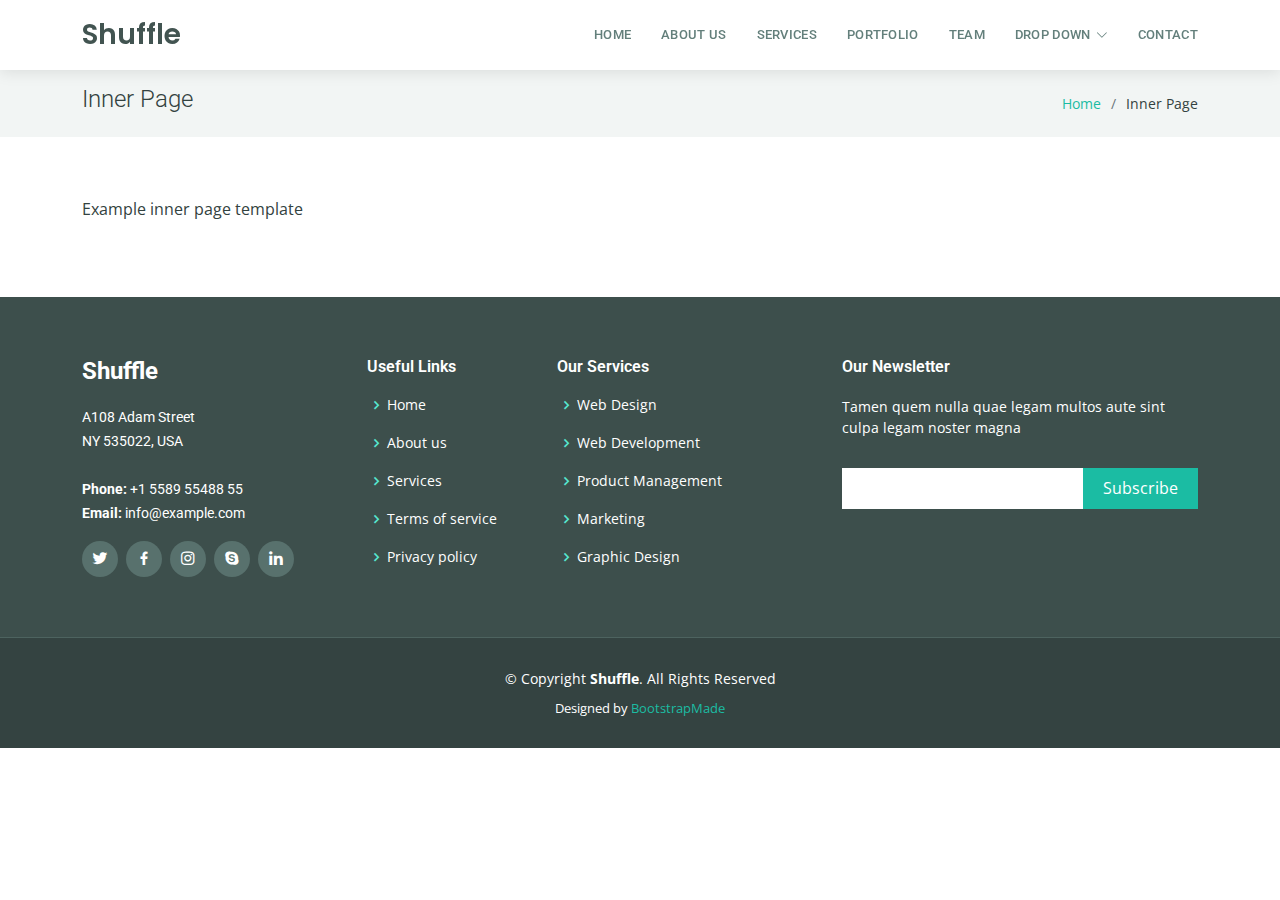
==== inner-page.html @ 6533c127 "," ====
<!DOCTYPE html>
<html lang="en">

<head>
  <meta charset="utf-8">
  <meta content="width=device-width, initial-scale=1.0" name="viewport">

  <title>Inner Page - Shufle Bootstrap Template</title>
  <meta content="" name="description">
  <meta content="" name="keywords">

  <!-- Favicons -->
  <link href="assets/img/favicon.png" rel="icon">
  <link href="assets/img/apple-touch-icon.png" rel="apple-touch-icon">

  <!-- Google Fonts -->
  <link href="https://fonts.googleapis.com/css?family=Open+Sans:300,300i,400,400i,600,600i,700,700i|Roboto:300,300i,400,400i,500,500i,700,700i|Poppins:300,300i,400,400i,500,500i,600,600i,700,700i" rel="stylesheet">

  <!-- Vendor CSS Files -->
  <link href="assets/vendor/animate.css/animate.min.css" rel="stylesheet">
  <link href="assets/vendor/bootstrap/css/bootstrap.min.css" rel="stylesheet">
  <link href="assets/vendor/bootstrap-icons/bootstrap-icons.css" rel="stylesheet">
  <link href="assets/vendor/boxicons/css/boxicons.min.css" rel="stylesheet">
  <link href="assets/vendor/glightbox/css/glightbox.min.css" rel="stylesheet">
  <link href="assets/vendor/swiper/swiper-bundle.min.css" rel="stylesheet">

  <!-- Template Main CSS File -->
  <link href="assets/css/style.css" rel="stylesheet">

</head>

<body>

  <!-- ======= Header ======= -->
  <header id="header" class="d-flex align-items-center">
    <div class="container d-flex align-items-center justify-content-between">

      <div class="logo">
        <h1 class="text-light"><a href="index.html"><span>Shuffle</span></a></h1>
        <!-- Uncomment below if you prefer to use an image logo -->
        <!-- <a href="index.html"><img src="assets/img/logo.png" alt="" class="img-fluid"></a>-->
      </div>

      <nav id="navbar" class="navbar">
        <ul>
          <li><a class="nav-link scrollto " href="#hero">Home</a></li>
          <li><a class="nav-link scrollto" href="#about">About Us</a></li>
          <li><a class="nav-link scrollto" href="#services">Services</a></li>
          <li><a class="nav-link scrollto" href="#portfolio">Portfolio</a></li>
          <li><a class="nav-link scrollto" href="#team">Team</a></li>
          <li class="dropdown"><a href="#"><span>Drop Down</span> <i class="bi bi-chevron-down"></i></a>
            <ul>
              <li><a href="#">Drop Down 1</a></li>
              <li class="dropdown"><a href="#"><span>Deep Drop Down</span> <i class="bi bi-chevron-right"></i></a>
                <ul>
                  <li><a href="#">Deep Drop Down 1</a></li>
                  <li><a href="#">Deep Drop Down 2</a></li>
                  <li><a href="#">Deep Drop Down 3</a></li>
                  <li><a href="#">Deep Drop Down 4</a></li>
                  <li><a href="#">Deep Drop Down 5</a></li>
                </ul>
              </li>
              <li><a href="#">Drop Down 2</a></li>
              <li><a href="#">Drop Down 3</a></li>
              <li><a href="#">Drop Down 4</a></li>
            </ul>
          </li>
          <li><a class="nav-link scrollto" href="#contact">Contact</a></li>
        </ul>
        <i class="bi bi-list mobile-nav-toggle"></i>
      </nav><!-- .navbar -->

    </div>
  </header><!-- End Header -->

  <main id="main">

    <!-- ======= Breadcrumbs Section ======= -->
    <section class="breadcrumbs">
      <div class="container">

        <div class="d-flex justify-content-between align-items-center">
          <h2>Inner Page</h2>
          <ol>
            <li><a href="index.html">Home</a></li>
            <li>Inner Page</li>
          </ol>
        </div>

      </div>
    </section><!-- End Breadcrumbs Section -->

    <section class="inner-page">
      <div class="container">
        <p>
          Example inner page template
        </p>
      </div>
    </section>

  </main><!-- End #main -->

  <!-- ======= Footer ======= -->
  <footer id="footer">
    <div class="footer-top">
      <div class="container">
        <div class="row">

          <div class="col-lg-3 col-md-6 footer-info">
            <h3>Shuffle</h3>
            <p>
              A108 Adam Street <br>
              NY 535022, USA<br><br>
              <strong>Phone:</strong> +1 5589 55488 55<br>
              <strong>Email:</strong> info@example.com<br>
            </p>
            <div class="social-links mt-3">
              <a href="#" class="twitter"><i class="bx bxl-twitter"></i></a>
              <a href="#" class="facebook"><i class="bx bxl-facebook"></i></a>
              <a href="#" class="instagram"><i class="bx bxl-instagram"></i></a>
              <a href="#" class="google-plus"><i class="bx bxl-skype"></i></a>
              <a href="#" class="linkedin"><i class="bx bxl-linkedin"></i></a>
            </div>
          </div>

          <div class="col-lg-2 col-md-6 footer-links">
            <h4>Useful Links</h4>
            <ul>
              <li><i class="bx bx-chevron-right"></i> <a href="#">Home</a></li>
              <li><i class="bx bx-chevron-right"></i> <a href="#">About us</a></li>
              <li><i class="bx bx-chevron-right"></i> <a href="#">Services</a></li>
              <li><i class="bx bx-chevron-right"></i> <a href="#">Terms of service</a></li>
              <li><i class="bx bx-chevron-right"></i> <a href="#">Privacy policy</a></li>
            </ul>
          </div>

          <div class="col-lg-3 col-md-6 footer-links">
            <h4>Our Services</h4>
            <ul>
              <li><i class="bx bx-chevron-right"></i> <a href="#">Web Design</a></li>
              <li><i class="bx bx-chevron-right"></i> <a href="#">Web Development</a></li>
              <li><i class="bx bx-chevron-right"></i> <a href="#">Product Management</a></li>
              <li><i class="bx bx-chevron-right"></i> <a href="#">Marketing</a></li>
              <li><i class="bx bx-chevron-right"></i> <a href="#">Graphic Design</a></li>
            </ul>
          </div>

          <div class="col-lg-4 col-md-6 footer-newsletter">
            <h4>Our Newsletter</h4>
            <p>Tamen quem nulla quae legam multos aute sint culpa legam noster magna</p>
            <form action="" method="post">
              <input type="email" name="email"><input type="submit" value="Subscribe">
            </form>

          </div>

        </div>
      </div>
    </div>

    <div class="container">
      <div class="copyright">
        &copy; Copyright <strong><span>Shuffle</span></strong>. All Rights Reserved
      </div>
      <div class="credits">
        <!-- All the links in the footer should remain intact. -->
        <!-- You can delete the links only if you purchased the pro version. -->
        <!-- Licensing information: https://bootstrapmade.com/license/ -->
        <!-- Purchase the pro version with working PHP/AJAX contact form: https://bootstrapmade.com/bootstrap-3-one-page-template-free-shuffle/ -->
        Designed by <a href="https://bootstrapmade.com/">BootstrapMade</a>
      </div>
    </div>
  </footer><!-- End Footer -->

  <a href="#" class="back-to-top d-flex align-items-center justify-content-center"><i class="bi bi-arrow-up-short"></i></a>

  <!-- Vendor JS Files -->
  <script src="assets/vendor/purecounter/purecounter_vanilla.js"></script>
  <script src="assets/vendor/bootstrap/js/bootstrap.bundle.min.js"></script>
  <script src="assets/vendor/glightbox/js/glightbox.min.js"></script>
  <script src="assets/vendor/isotope-layout/isotope.pkgd.min.js"></script>
  <script src="assets/vendor/swiper/swiper-bundle.min.js"></script>
  <script src="assets/vendor/waypoints/noframework.waypoints.js"></script>
  <script src="assets/vendor/php-email-form/validate.js"></script>

  <!-- Template Main JS File -->
  <script src="assets/js/main.js"></script>

</body>

</html>
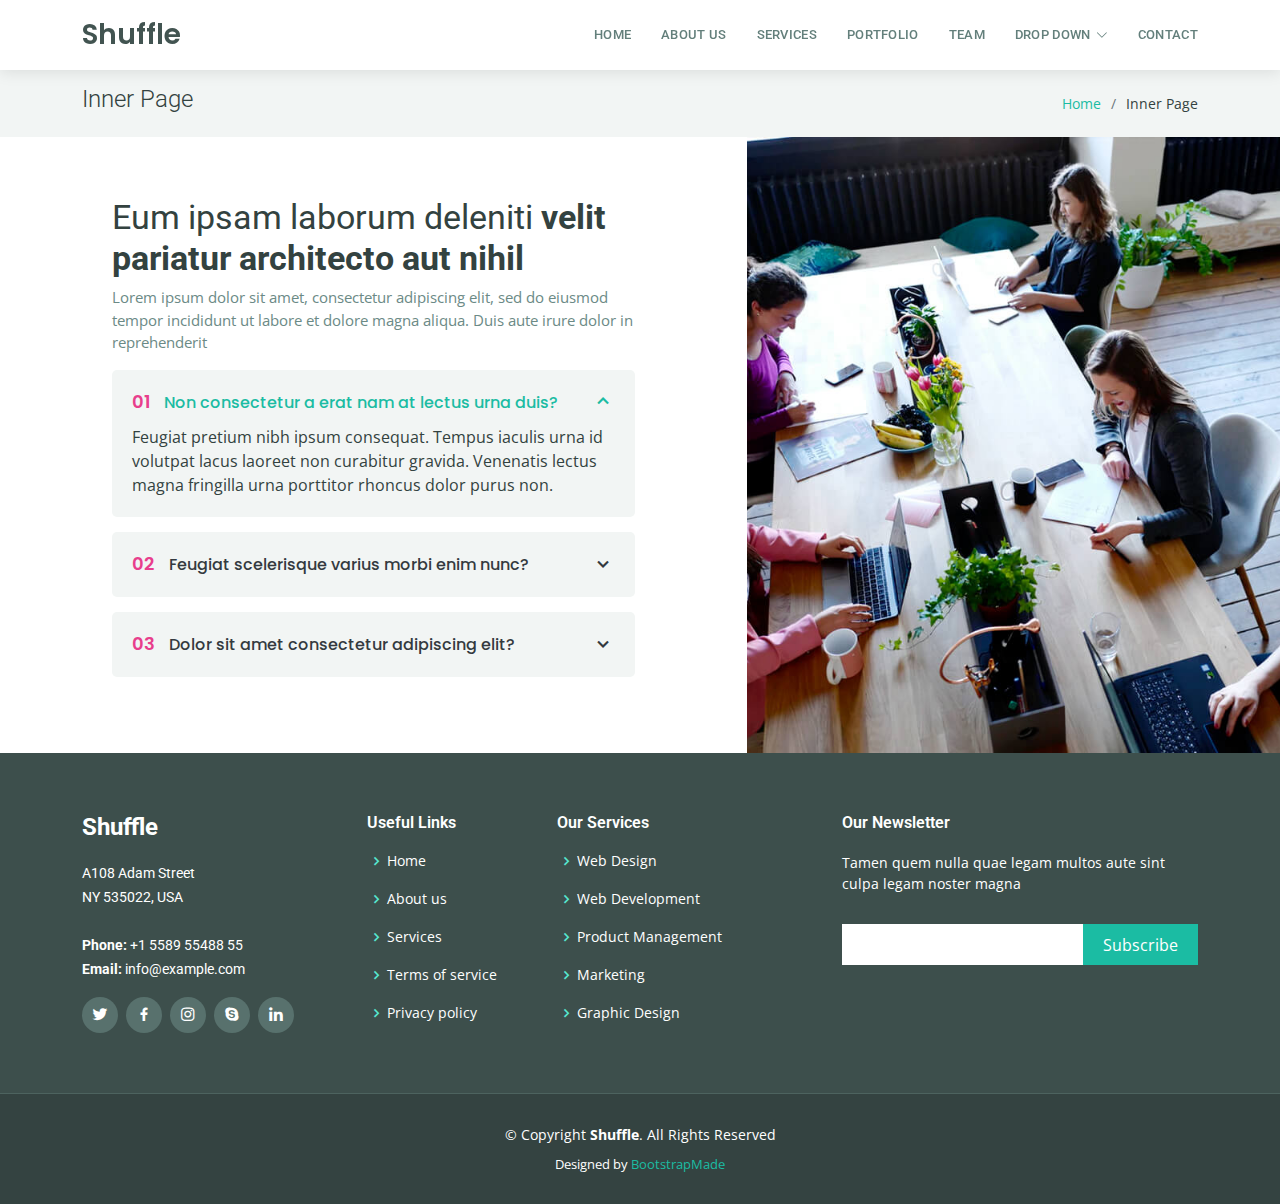
==== commit ee3cd3f2: "." ====
--- a/inner-page.html
+++ b/inner-page.html
@@ -90,13 +90,75 @@
       </div>
     </section><!-- End Breadcrumbs Section -->
 
-    <section class="inner-page">
-      <div class="container">
-        <p>
-          Example inner page template
-        </p>
-      </div>
-    </section>
+    <!-- ======= Info Box Section ======= -->
+    <section class="info-box py-0">
+      <div class="container-fluid">
+
+        <div class="row">
+
+          <div class="col-lg-7 d-flex flex-column justify-content-center align-items-stretch  order-2 order-lg-1">
+
+            <div class="content">
+              <h3>Eum ipsam laborum deleniti <strong>velit pariatur architecto aut nihil</strong></h3>
+              <p>
+                Lorem ipsum dolor sit amet, consectetur adipiscing elit, sed do eiusmod tempor incididunt ut labore et
+                dolore magna aliqua. Duis aute irure dolor in reprehenderit
+              </p>
+            </div>
+
+            <div class="accordion-list">
+              <ul>
+                <li>
+                  <a data-bs-toggle="collapse" class="collapse" data-bs-target="#accordion-list-1"><span>01</span> Non
+                    consectetur a erat nam at lectus urna duis? <i class="bx bx-chevron-down icon-show"></i><i
+                      class="bx bx-chevron-up icon-close"></i></a>
+                  <div id="accordion-list-1" class="collapse show" data-bs-parent=".accordion-list">
+                    <p>
+                      Feugiat pretium nibh ipsum consequat. Tempus iaculis urna id volutpat lacus laoreet non curabitur
+                      gravida. Venenatis lectus magna fringilla urna porttitor rhoncus dolor purus non.
+                    </p>
+                  </div>
+                </li>
+
+                <li>
+                  <a data-bs-toggle="collapse" data-bs-target="#accordion-list-2" class="collapsed"><span>02</span>
+                    Feugiat scelerisque varius morbi enim nunc? <i class="bx bx-chevron-down icon-show"></i><i
+                      class="bx bx-chevron-up icon-close"></i></a>
+                  <div id="accordion-list-2" class="collapse" data-bs-parent=".accordion-list">
+                    <p>
+                      Dolor sit amet consectetur adipiscing elit pellentesque habitant morbi. Id interdum velit laoreet
+                      id donec ultrices. Fringilla phasellus faucibus scelerisque eleifend donec pretium. Est
+                      pellentesque elit ullamcorper dignissim. Mauris ultrices eros in cursus turpis massa tincidunt
+                      dui.
+                    </p>
+                  </div>
+                </li>
+
+                <li>
+                  <a data-bs-toggle="collapse" data-bs-target="#accordion-list-3" class="collapsed"><span>03</span>
+                    Dolor sit amet consectetur adipiscing elit? <i class="bx bx-chevron-down icon-show"></i><i
+                      class="bx bx-chevron-up icon-close"></i></a>
+                  <div id="accordion-list-3" class="collapse" data-bs-parent=".accordion-list">
+                    <p>
+                      Eleifend mi in nulla posuere sollicitudin aliquam ultrices sagittis orci. Faucibus pulvinar
+                      elementum integer enim. Sem nulla pharetra diam sit amet nisl suscipit. Rutrum tellus pellentesque
+                      eu tincidunt. Lectus urna duis convallis convallis tellus. Urna molestie at elementum eu facilisis
+                      sed odio morbi quis
+                    </p>
+                  </div>
+                </li>
+
+              </ul>
+            </div>
+
+          </div>
+
+          <div class="col-lg-5 align-items-stretch order-1 order-lg-2 img"
+            style="background-image: url(assets/img/info-box.jpg);">&nbsp;</div>
+        </div>
+
+      </div>
+    </section><!-- End Info Box Section -->
 
   </main><!-- End #main -->
 
--- a/assets/css/style.css
+++ b/assets/css/style.css
@@ -674,6 +674,10 @@
 /*--------------------------------------------------------------
 # Our Services
 --------------------------------------------------------------*/
+.services{
+  background: url(../img/fundo.png);
+}
+
 .services .icon-box {
   padding: 30px;
   position: relative;
@@ -1253,55 +1257,105 @@
   transition: bottom ease-in-out 0.4s;
 }
 
+
 /*--------------------------------------------------------------
 # Contact Us
 --------------------------------------------------------------*/
-.contact .infos {
+
+.contact {
+  padding: 80px 0;
+  background: url(../img/menu/rodape.png)  no-repeat right bottom 10px;
+  background-position: center center;
+  background-size: cover;
   position: relative;
-  z-index: 2;
+}
+
+.contact h2 {
+  color: black;
+}
+
+.contact::before {
+  content: "";
+  position: absolute;
+  left: 0;
+  right: 0;
+  top: 0;
+  bottom: 0;
 }
 
 .contact .info {
-  padding: 60px;
-  background: #fff;
-  color: #334240;
-  text-align: center;
-  box-shadow: -5px -5px 40px 0 rgba(0, 0, 0, 0.1);
+  width: 100%;
 }
 
 .contact .info i {
-  font-size: 48px;
-  color: #56e7d0;
-  margin-bottom: 15px;
+  font-size: 20px;
+  background: #096F89;
+  color: #ffffff;
+  float: left;
+  width: 44px;
+  height: 44px;
+  display: flex;
+  justify-content: center;
+  align-items: center;
+  border-radius: 4px;
+  transition: all 0.3s ease-in-out;
 }
 
 .contact .info h4 {
-  padding: 0;
-  margin: 0 0 10px 0;
-  font-size: 16px;
+  padding: 0 0 0 60px;
+  font-size: 22px;
   font-weight: 600;
-  text-transform: uppercase;
-  font-family: "Poppins", sans-serif;
+  margin-bottom: 5px;
+  color: #000000;
 }
 
 .contact .info p {
-  font-size: 15px;
-}
-
-.contact .info-bg {
-  background: white;
-}
-
-.contact .contact-form-wrap {
-  box-shadow: 10px -5px 40px 0 rgba(0, 0, 0, 0.1);
-  background: #fff;
-  position: relative;
-  z-index: 1;
-  padding: 30px;
+  padding: 0 0 0 60px;
+  margin-bottom: 0;
+  font-size: 14px;
+  color: #000000;
+}
+
+.contact .info a {
+  color: #000000;
+}
+
+.contact .info a:hover {
+  color: #5F5F5E;
+}
+
+
+.contact button {
+  background: #096F89;
+  border: 0;
+  padding: 10px 24px;
+  color: #ffffff;
+  transition: 0.4s;
+  border-radius: 4px;
+}
+
+.contact button:hover {
+  background: #0D5471;
+  border: 0;
+  padding: 10px 24px;
+  color: #ffffff;
+  transition: 0.4s;
+  border-radius: 4px;
+}
+
+
+
+.contact .info .email,
+.contact .info .phone {
+  margin-top: 40px;
 }
 
 .contact .php-email-form {
   width: 100%;
+}
+
+.contact .php-email-form .form-group {
+  padding-bottom: 8px;
 }
 
 .contact .php-email-form .error-message {
@@ -1345,55 +1399,43 @@
   animation: animate-loading 1s linear infinite;
 }
 
-.contact .php-email-form label {
-  font-family: "Poppins", sans-serif;
-  margin-bottom: 5px;
-  color: #5f7c78;
-}
-
 .contact .php-email-form input,
 .contact .php-email-form textarea {
   border-radius: 0;
   box-shadow: none;
   font-size: 14px;
-}
-
-.contact .php-email-form input::focus,
-.contact .php-email-form textarea::focus {
-  background-color: #1bbca3;
+  border-radius: 4px;
+}
+
+.contact .php-email-form input:focus,
+.contact .php-email-form textarea:focus {
+  border-color: #ffc451;
 }
 
 .contact .php-email-form input {
-  padding: 10px 15px;
+  height: 44px;
 }
 
 .contact .php-email-form textarea {
-  padding: 12px 15px;
+  padding: 10px 12px;
 }
 
 .contact .php-email-form button[type=submit] {
-  background: #fff;
-  border: 2px solid #1bbca3;
+  background: #096F89;
+  border: 0;
   padding: 10px 24px;
-  color: #1bbca3;
+  color: #ffffff;
   transition: 0.4s;
+  border-radius: 4px;
 }
 
 .contact .php-email-form button[type=submit]:hover {
-  background: #1bbca3;
-  color: #fff;
-}
-
-@media (max-width: 1024px) {
-  .contact .info {
-    padding: 30px;
-  }
-}
-
-@media (max-width: 768px) {
-  .contact .php-email-form {
-    padding: 15px 0 0 0;
-  }
+  background: #0D5471;
+  border: 0;
+  padding: 10px 24px;
+  color: #ffffff;
+  transition: 0.4s;
+  border-radius: 4px;
 }
 
 @keyframes animate-loading {
